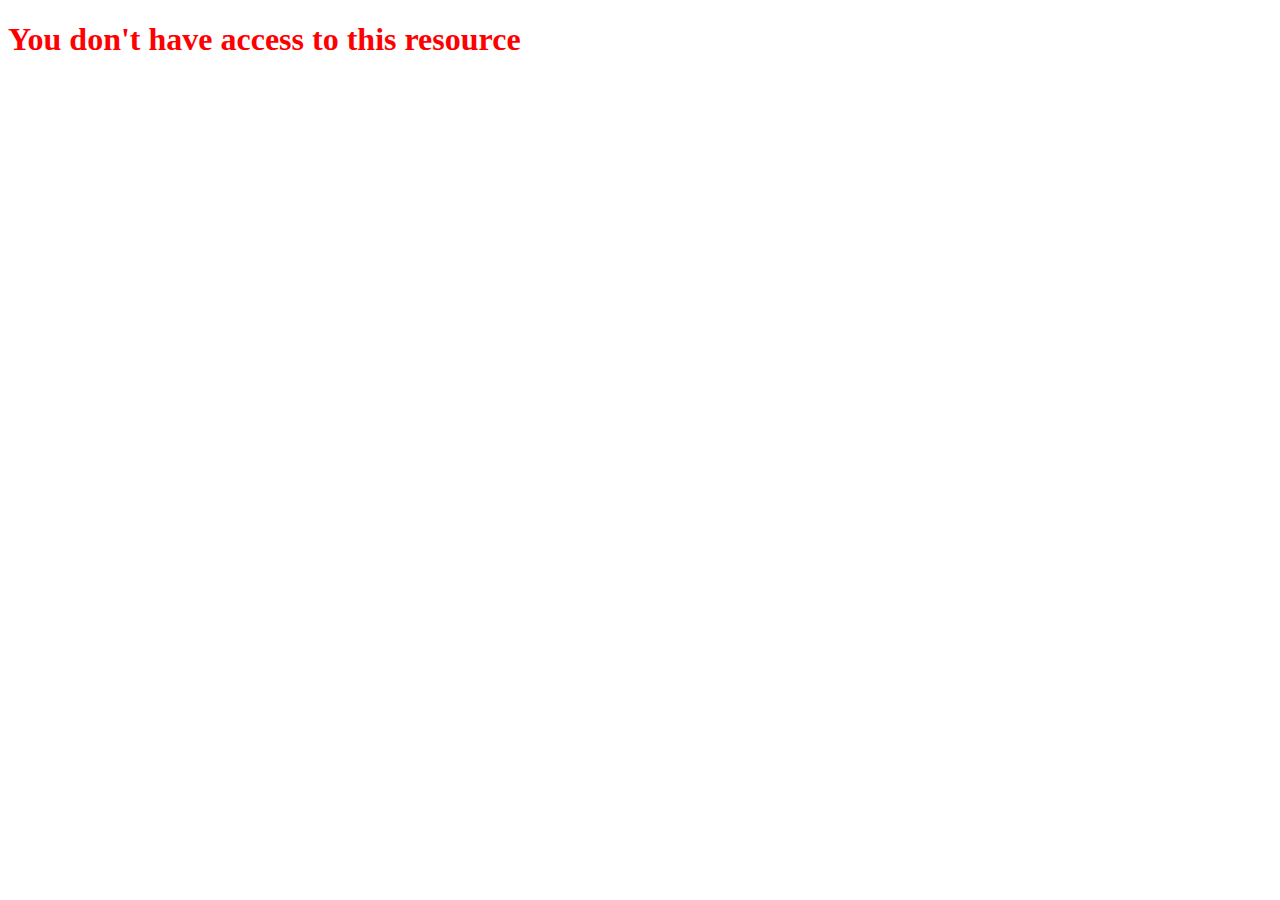
==== src/main/resources/templates/access-denied.html @ 082b5453 "Implement Security Layer" ====
<!DOCTYPE html>
<html lang="en">
<head>
    <title>Access Denied</title>
</head>
<body>
<div class="d-flex justify-content-center">
    <h1 style="color: red">You don't have access to this resource</h1>
</div>
</body>
</html>
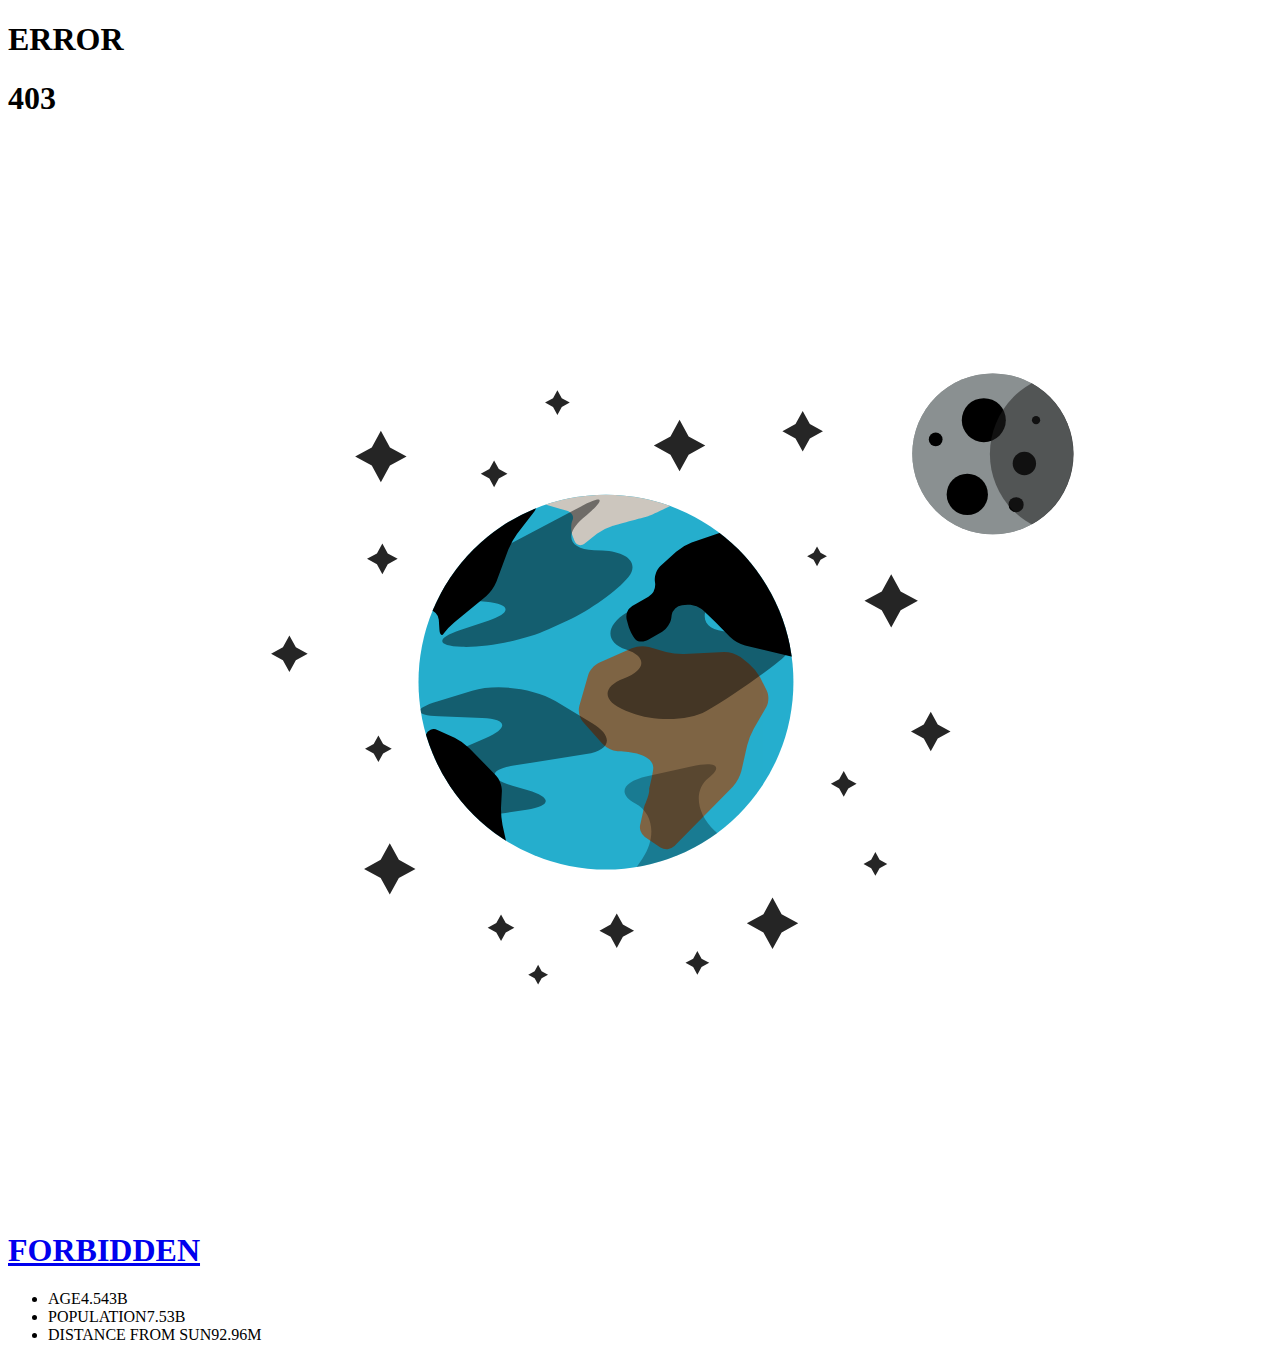
==== commit 167787b3: "Implement access denied page design" ====
--- a/src/main/resources/templates/access-denied.html
+++ b/src/main/resources/templates/access-denied.html
@@ -2,10 +2,140 @@
 <html lang="en">
 <head>
     <title>Access Denied</title>
+    <meta name="viewport" content="width=device-width, initial-scale=1.0"/>
+    <meta charset="UTF-8">
+    <link rel="icon" th:href="@{/images/Icon.png}">
+    <link rel="stylesheet" th:href="@{/css/access-denied.css}"/>
 </head>
 <body>
-<div class="d-flex justify-content-center">
-    <h1 style="color: red">You don't have access to this resource</h1>
+<div id="container">
+    <div class="toph"><h1>ERROR </h1>
+        <h1 class="number">403</h1></div>
+    <svg xmlns="http://www.w3.org/2000/svg" viewBox="0 0 1278 1080">
+        <defs>
+            <clipPath id="clip-path">
+                <circle cx="604.59" cy="550.14" r="189.55" fill="none"/>
+            </clipPath>
+            <clipPath id="clip-path-2">
+                <circle class="cls-1" cx="996" cy="319.44" r="81.34"/>
+            </clipPath>
+        </defs>
+        <g id="Layer_2" data-name="Layer 2">
+            <rect width="1278" height="1080" fill="none" id="background"/>
+            <g opacity="0.85" id="stars">
+                <polygon class="cls-4"
+                         points="377 296 386.19 312.81 403 322 386.19 331.19 377 348 367.81 331.19 351 322 367.81 312.81 377 296"/>
+                <polygon class="cls-5"
+                         points="378.5 410 383.98 420.02 394 425.5 383.98 430.98 378.5 441 373.02 430.98 363 425.5 373.02 420.02 378.5 410"/>
+                <polygon class="cls-4"
+                         points="386 713 395.19 729.81 412 739 395.19 748.19 386 765 376.81 748.19 360 739 376.81 729.81 386 713"/>
+                <polygon class="cls-4"
+                         points="773 768 782.19 784.81 799 794 782.19 803.19 773 820 763.81 803.19 747 794 763.81 784.81 773 768"/>
+                <polygon class="cls-5"
+                         points="498.5 785 503.27 793.73 512 798.5 503.27 803.27 498.5 812 493.73 803.27 485 798.5 493.73 793.73 498.5 785"/>
+                <polygon class="cls-5"
+                         points="893 441 902.55 458.45 920 468 902.55 477.55 893 495 883.45 477.55 866 468 883.45 458.45 893 441"/>
+                <polygon class="cls-5"
+                         points="615.5 784 621.69 795.31 633 801.5 621.69 807.69 615.5 819 609.31 807.69 598 801.5 609.31 795.31 615.5 784"/>
+                <polygon class="cls-4"
+                         points="536 836 539.54 842.46 546 846 539.54 849.54 536 856 532.46 849.54 526 846 532.46 842.46 536 836"/>
+                <polygon class="cls-4"
+                         points="818 413 821.54 419.46 828 423 821.54 426.54 818 433 814.46 426.54 808 423 814.46 419.46 818 413"/>
+                <polygon class="cls-5"
+                         points="877 722 881.24 729.76 889 734 881.24 738.24 877 746 872.76 738.24 865 734 872.76 729.76 877 722"/>
+                <polygon class="cls-5"
+                         points="697 822 701.24 829.76 709 834 701.24 838.24 697 846 692.76 838.24 685 834 692.76 829.76 697 822"/>
+                <polygon class="cls-4"
+                         points="845 640 849.6 648.4 858 653 849.6 657.6 845 666 840.4 657.6 832 653 840.4 648.4 845 640"/>
+                <polygon class="cls-4"
+                         points="284.5 503 291.04 514.96 303 521.5 291.04 528.04 284.5 540 277.96 528.04 266 521.5 277.96 514.96 284.5 503"/>
+                <polygon class="cls-4"
+                         points="374.5 604 379.27 612.73 388 617.5 379.27 622.27 374.5 631 369.73 622.27 361 617.5 369.73 612.73 374.5 604"/>
+                <polygon class="cls-4"
+                         points="491.5 326 496.27 334.73 505 339.5 496.27 344.27 491.5 353 486.73 344.27 478 339.5 486.73 334.73 491.5 326"/>
+                <polygon class="cls-4"
+                         points="679 285 688.19 301.81 705 311 688.19 320.19 679 337 669.81 320.19 653 311 669.81 301.81 679 285"/>
+                <polygon class="cls-5"
+                         points="555.5 255 559.92 263.08 568 267.5 559.92 271.92 555.5 280 551.08 271.92 543 267.5 551.08 263.08 555.5 255"/>
+                <polygon class="cls-5"
+                         points="803.5 276 810.75 289.25 824 296.5 810.75 303.75 803.5 317 796.25 303.75 783 296.5 796.25 289.25 803.5 276"/>
+                <polygon class="cls-4"
+                         points="933 580 940.07 592.93 953 600 940.07 607.07 933 620 925.93 607.07 913 600 925.93 592.93 933 580"/>
+            </g>
+            <g id="moon2">
+                <circle cx="995.66" cy="319.34" r="81.34" fill="#8a9091"/>
+                <circle class="cls-16" cx="986.63" cy="285.27" r="22.25"/>
+                <circle class="cls-16" cx="937.96" cy="304.74" r="6.95"/>
+                <circle class="cls-16" cx="969.94" cy="360.35" r="20.86"/>
+                <circle class="cls-16" cx="1027.64" cy="329.07" r="11.82"/>
+                <circle class="cls-16" cx="1019.3" cy="370.78" r="7.65"/>
+                <circle class="cls-16" cx="1039.46" cy="285.27" r="4.17"/>
+                <g clip-path="url(#clip-path-2)">
+                    <circle cx="1074.12" cy="319.44" r="81.34" fill="#202121" id="moon-shadow2"
+                            opacity="0.53"/>
+                </g>
+            </g>
+            <g id="Layer_1-2" data-name="Layer 1">
+                <g id="earth">
+                    <circle cx="604.59" cy="550.14" r="189.55" fill="#25aece"/>
+                    <g clip-path="url(#clip-path)">
+                        <g id="land">
+                            <path d="M760.55,545.48a49.08,49.08,0,0,0-11.44-14l-8.45-6.61a28.85,28.85,0,0,0-16.56-5.24l-40.6,2.06a67.06,67.06,0,0,1-18.17-2.08l-17.24-4.93a29.93,29.93,0,0,0-17.4,1.19l-33.13,14.58c-4.67,2.05-9.63,7.74-11,12.65l-8.93,31.27c-1.4,4.9.22,12,3.61,15.84L601,612.42a26.44,26.44,0,0,0,15.4,7.62s35.12-.31,36,16.45c.21,4.13-4.11,21.74-4.11,21.74.55,5.07-3.27,13.11-5.09,17.87l-3.62,16.75a12.29,12.29,0,0,0,4.36,13.86l15.71,10.64a11.61,11.61,0,0,0,14.18-1.4L732.86,656a38.46,38.46,0,0,0,8.56-15.64l5.91-26A73.46,73.46,0,0,1,754,597.3l12.75-22c2.55-4.41,2.78-11.75.5-16.31Z"
+                                  fill="#7f6545"/>
+                            <path d="M685.83,353.64a9.44,9.44,0,0,1-4.25,12.49s-30.64,15.32-34.35,16.25S611.68,392,611.68,392a54.09,54.09,0,0,0-16.2,8.2L583.12,410c-4,3.17-8.73,1.85-10.52-2.92l-1.83-4.89c-1.79-4.77-1.79-11.81,0-15.63s-.76-8.13-5.65-9.57l-29.49-8.67c-4.89-1.44-6.27-5.86-3.06-9.82,0,0,29.39-36.36,32.18-36.36s102,10.18,102,10.18c5.07.52,11,4.7,13.26,9.29Z"
+                                  fill="#ccc6be"/>
+                            <path class="cls-10"
+                                  d="M480.82,357.74a27.23,27.23,0,0,0,15.27,8l32.55,3.55c5.07.55,6.66,4.3,3.54,8.33L514.8,400.07a72.64,72.64,0,0,0-8.9,16l-12.1,32.67a40.52,40.52,0,0,1-10.39,14.57l-32,26.25A65.86,65.86,0,0,0,440.53,501c-2,3.06-4,1.4-4.3-3.69l-.66-10.23A11.28,11.28,0,0,0,425.74,477l-1-.1a13.87,13.87,0,0,0-13,7.57l-.73,1.63c-2.09,4.65-4.24,4.3-4.76-.77l-7.35-70.54c-.53-5.07,1.95-12.21,5.5-15.86l52.89-54.37a8.36,8.36,0,0,1,12.51.38Z"/>
+                            <path class="cls-10"
+                                  d="M409.84,638.66c1.58-4.85,4.32-12.72,6.08-17.51l6.57-17.83a8.46,8.46,0,0,1,11.63-4.83l17.45,8a60,60,0,0,1,14.9,10.5l26.9,27.53c3.56,3.65,6.25,10.79,6,15.88l-.85,15.78A82.2,82.2,0,0,0,500,694.52l4.37,19.9a14,14,0,0,1-5.91,13.9l-25,15.33a12.17,12.17,0,0,1-14.37-1.79l-55.66-57.16c-3.56-3.65-5.17-10.61-3.59-15.45Z"/>
+                            <path class="cls-10"
+                                  d="M752.86,397.22a13.55,13.55,0,0,0-14.3-4.43L691.22,409a53.85,53.85,0,0,0-15.64,9.23l-15.92,14.43c-3.78,3.42-6.3,10.36-5.62,15.41l.28,2a14.87,14.87,0,0,1-6.8,13.78l-16.35,9.34a12.69,12.69,0,0,0-5.64,13.55l1.67,6.2c1.33,4.92,4.6,11.24,7.28,14s8.47,3,12.87.42l14.12-8.26c4.4-2.57,8.54-8.81,9.2-13.87l.38-2.94a11.94,11.94,0,0,1,10.44-9.9l5.62-.43c5.08-.39,12.25,2.18,15.93,5.71l9.8,9.41c3.68,3.53,9.56,9.45,13.06,13.15l3.93,4.15a36.59,36.59,0,0,0,15.4,8.86l48.7,11.5c5,1.17,8.9-2,8.76-7.14l-1.32-46.35a34.56,34.56,0,0,0-5.8-16.7Z"/>
+                        </g>
+                        <g id="clouds" opacity="0.46">
+                            <g class="cls-12">
+                                <path class="cls-13"
+                                      d="M450.61,620.71c-23.39,10.13-31.48,29.68-18,43.44s45.19,22,70.41,18.26l21.38-3.16c25.22-3.72,25.83-12.61,1.36-19.76L510,654.9c-24.47-7.15-23.89-16.29,1.28-20.32l73.46-11.76c25.17-4,27.87-18,6-31.15l-37.28-22.34c-21.87-13.1-59.72-17.79-84.12-10.41l-35.48,10.72c-24.4,7.37-23.52,14.19,1.95,15.14l43.63,1.63c25.47,1,27.17,10,3.78,20.15Z"/>
+                            </g>
+                            <g class="cls-12">
+                                <path class="cls-13"
+                                      d="M456.63,497.79c-24.15,8.15-23.27,15.65,2,16.67s64.8-6.92,87.92-17.65l18.8-8.72c23.12-10.73,51-30.66,62-44.3s-.91-25.65-26.38-26.71l-8.42-.35C567,415.67,562,401.19,581.29,384.54l4-3.42c19.3-16.65,16.66-20.52-5.88-8.61L450.91,440.43c-22.53,11.91-20.21,23.59,5.17,26l27.28,2.54c25.38,2.36,26.38,11,2.23,19.11Z"/>
+                            </g>
+                            <g class="cls-12">
+                                <path class="cls-13"
+                                      d="M622.66,546.43C600,555.1,600.85,569.75,624.61,579l5.38,2.09c23.76,9.24,58,8.46,76.1-1.74s49.32-31.4,69.39-47.11l4-3.1c20.07-15.72,15.64-28.94-9.85-29.38l-40.8-.71c-25.49-.44-32.09-16-14.67-34.64l51.6-55.14c17.42-18.61,13.84-23-7.94-9.78L625.66,479.73c-21.79,13.23-22.09,30.11-.68,37.5S645.35,537.77,622.66,546.43Z"/>
+                            </g>
+                            <path class="cls-13"
+                                  d="M610,774.69c-14.34,21.07-11.55,39,6.21,39.9S659,809,671.69,800.27,707,772.73,721.91,758.5s11.83-40.09-6.8-57.49l-.64-.6C695.84,683,693,659,708.27,647s7.32-17.21-17.56-11.64l-44.57,10c-24.87,5.57-30.22,17.92-11.87,27.44s21.62,34.55,7.27,55.63Z"
+                                  opacity="0.63"/>
+                        </g>
+                    </g>
+                </g>
+                <g id="moon">
+                    <circle cx="995.66" cy="319.34" r="81.34" fill="#8a9091"/>
+                    <circle class="cls-16" cx="986.63" cy="285.27" r="22.25"/>
+                    <circle class="cls-16" cx="937.96" cy="304.74" r="6.95"/>
+                    <circle class="cls-16" cx="969.94" cy="360.35" r="20.86"/>
+                    <circle class="cls-16" cx="1027.64" cy="329.07" r="11.82"/>
+                    <circle class="cls-16" cx="1019.3" cy="370.78" r="7.65"/>
+                    <circle class="cls-16" cx="1039.46" cy="285.27" r="4.17"/>
+                    <g clip-path="url(#clip-path-2)">
+                        <circle cx="1074.12" cy="319.44" r="81.34" fill="#202121" id="moon-shadow"
+                                opacity="0.53"/>
+                    </g>
+                </g>
+            </g>
+        </g>
+    </svg>
+    <a id="forbidden-button" href="/">
+        <h1>FORBIDDEN</h1>
+    </a>
+    <div id="details">
+        <ul>
+            <li><span>AGE</span><span>4.543B</span></li>
+            <li><span>POPULATION</span><span>7.53B</span></li>
+            <li><span>DISTANCE FROM SUN</span><span>92.96M</span></li>
+        </ul>
+    </div>
 </div>
 </body>
 </html>